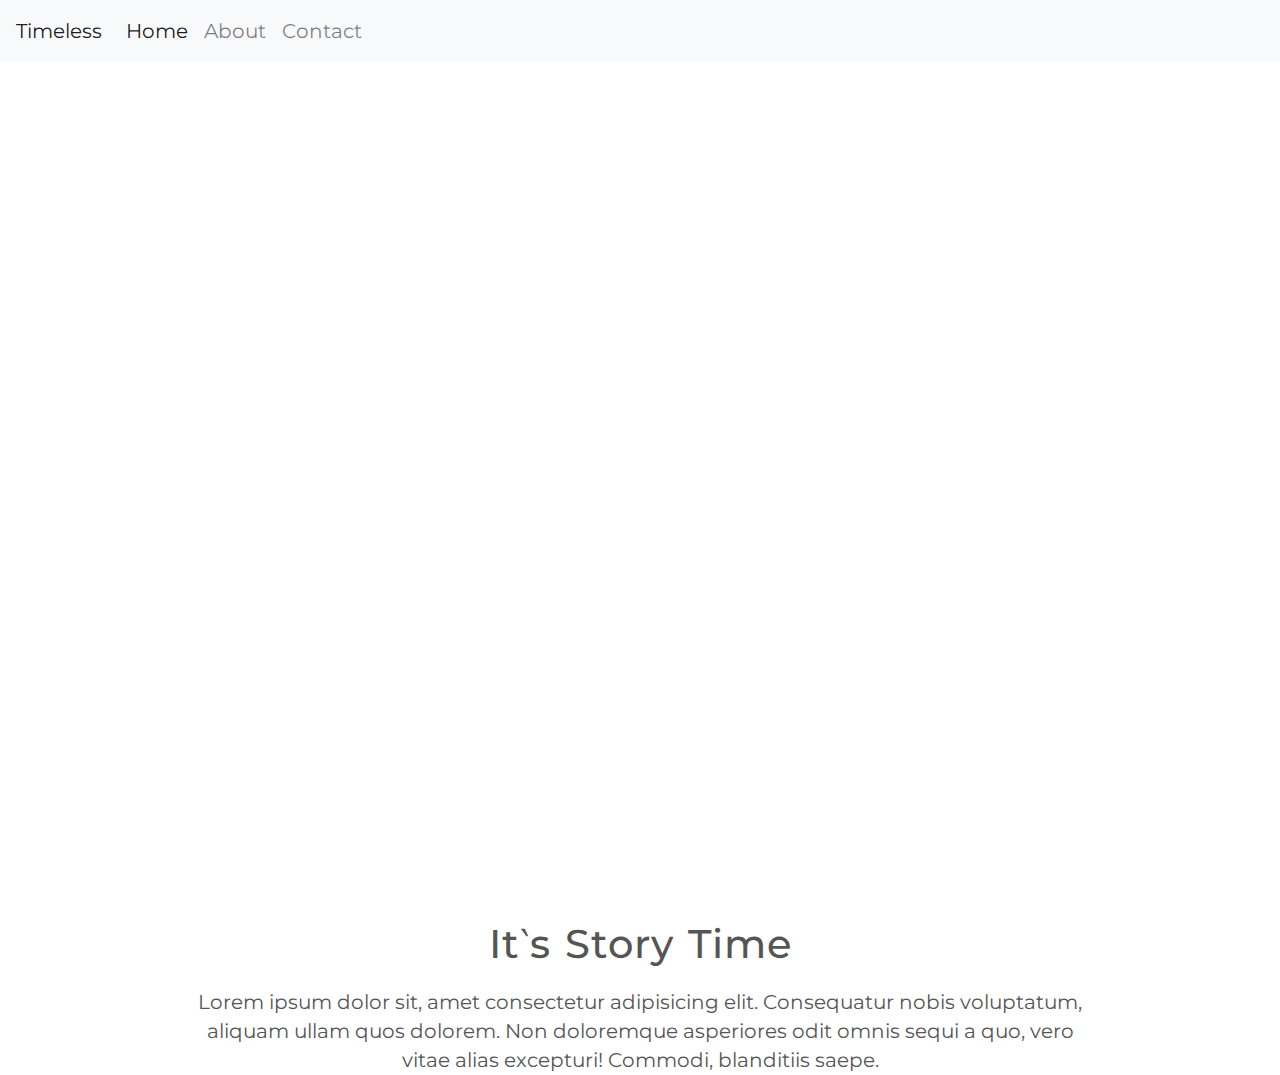
==== index.html @ 7b187dc6 "Add story section" ====
<!doctype html>
<html lang="en">
<head>
  <meta charset="UTF-8">
  <meta name="viewport" content="width=device-width, initial-scale=1, shrink-to-fit=no">
  <meta http-equiv="X-UA-Compatible" content="ie=edge">
  <link href="https://fonts.googleapis.com/css?family=Montserrat:100,200,400,700" rel="stylesheet">
  <link rel="stylesheet" href="css/bootstrap.min.css">
  <link rel="stylesheet" href="css/style.css">
  <title>Webs</title>
</head>
<body>
  <header>
    <nav class="navbar fixed-top navbar-expand-lg navbar-light bg-light">
      <a class="navbar-brand" href="#">Timeless</a>
      <button class="navbar-toggler" type="button" data-toggle="collapse" data-target="#navbarSupportedContent" aria-controls="navbarSupportedContent" aria-expanded="false" aria-label="Toggle navigation">
        <span class="navbar-toggler-icon"></span>
      </button>
    
      <div class="collapse navbar-collapse" id="navbarSupportedContent">
        <ul class="navbar-nav mr-auto">
          <li class="nav-item active">
            <a class="nav-link" href="#">Home <span class="sr-only">(current)</span></a>
          </li>
          <li class="nav-item">
            <a class="nav-link" href="about.html">About</a>
          </li>
          <li class="nav-item">
            <a class="nav-link" href="#">Contact</a>
          </li>
        </ul>
      </div>
    </nav>
    <div class="container-fluid back">
      <h1 class="display-1">Timeless</h1>
    </div>
  </header>
  <main>
    <div class="container text-center">
      <h2>It&backprime;s Story Time</h2>
      <p class="story">Lorem ipsum dolor sit, amet consectetur adipisicing elit. Consequatur nobis voluptatum, aliquam ullam quos dolorem. Non doloremque asperiores odit omnis sequi a quo, vero vitae alias excepturi! Commodi, blanditiis saepe.</p>
    </div>
  </main>
  <script type="text/javascript" src="js/jquery.min.js"></script>
  <script type="text/javascript" src="js/bootstrap.bundle.min.js"></script>
  <script type="text/javascript" src="js/bootstrap.min.js"></script>
</body>
</html>
---- css/style.css ----
body {
  font-family: 'Montserrat', sans-serif;
  text-rendering: optimizeLegibility;
  font-size: 20px;
  color: #555555;
}
h1 {
  color: #ffffff;
  text-align: center;
  font-weight: 100;
  font-size: 100px;
  position: absolute;
  top: 50%;
  left: 50%;
  transform: translate(-50%, -50%);
}
h2 {
  font-size: 200%;
  word-spacing: 2px;
  text-align: center;
  margin: 20px 0;
  letter-spacing: 1px;
}
.back {
  background: url('../img/bg11.jpg');
  background-size: cover;
  background-repeat: no-repeat;
  height: 100vh;
}
.story {
  margin: 0 10%;
  line-height: 145%;
  font-size: 20px;
}

/* 
===========
 Bootstrap 
===========
*/
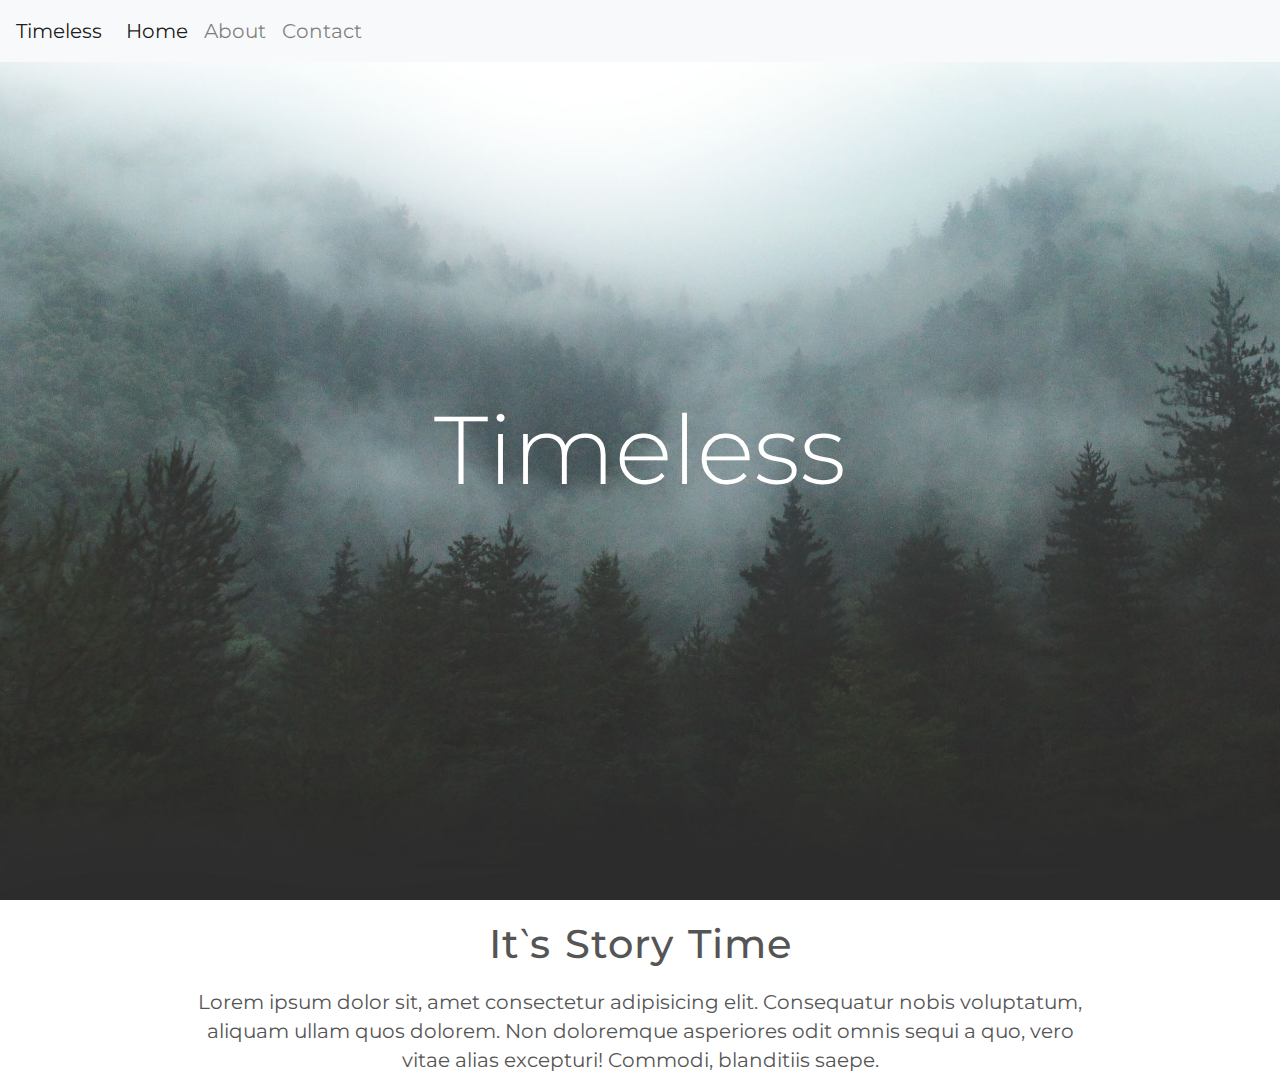
==== commit 90bb831e: "Update Files" ====
--- a/index.html
+++ b/index.html
@@ -20,13 +20,13 @@
       <div class="collapse navbar-collapse" id="navbarSupportedContent">
         <ul class="navbar-nav mr-auto">
           <li class="nav-item active">
-            <a class="nav-link" href="#">Home <span class="sr-only">(current)</span></a>
+            <a class="nav-link" href="index.html">Home <span class="sr-only">(current)</span></a>
           </li>
           <li class="nav-item">
             <a class="nav-link" href="about.html">About</a>
           </li>
           <li class="nav-item">
-            <a class="nav-link" href="#">Contact</a>
+            <a class="nav-link" href="contact.html">Contact</a>
           </li>
         </ul>
       </div>
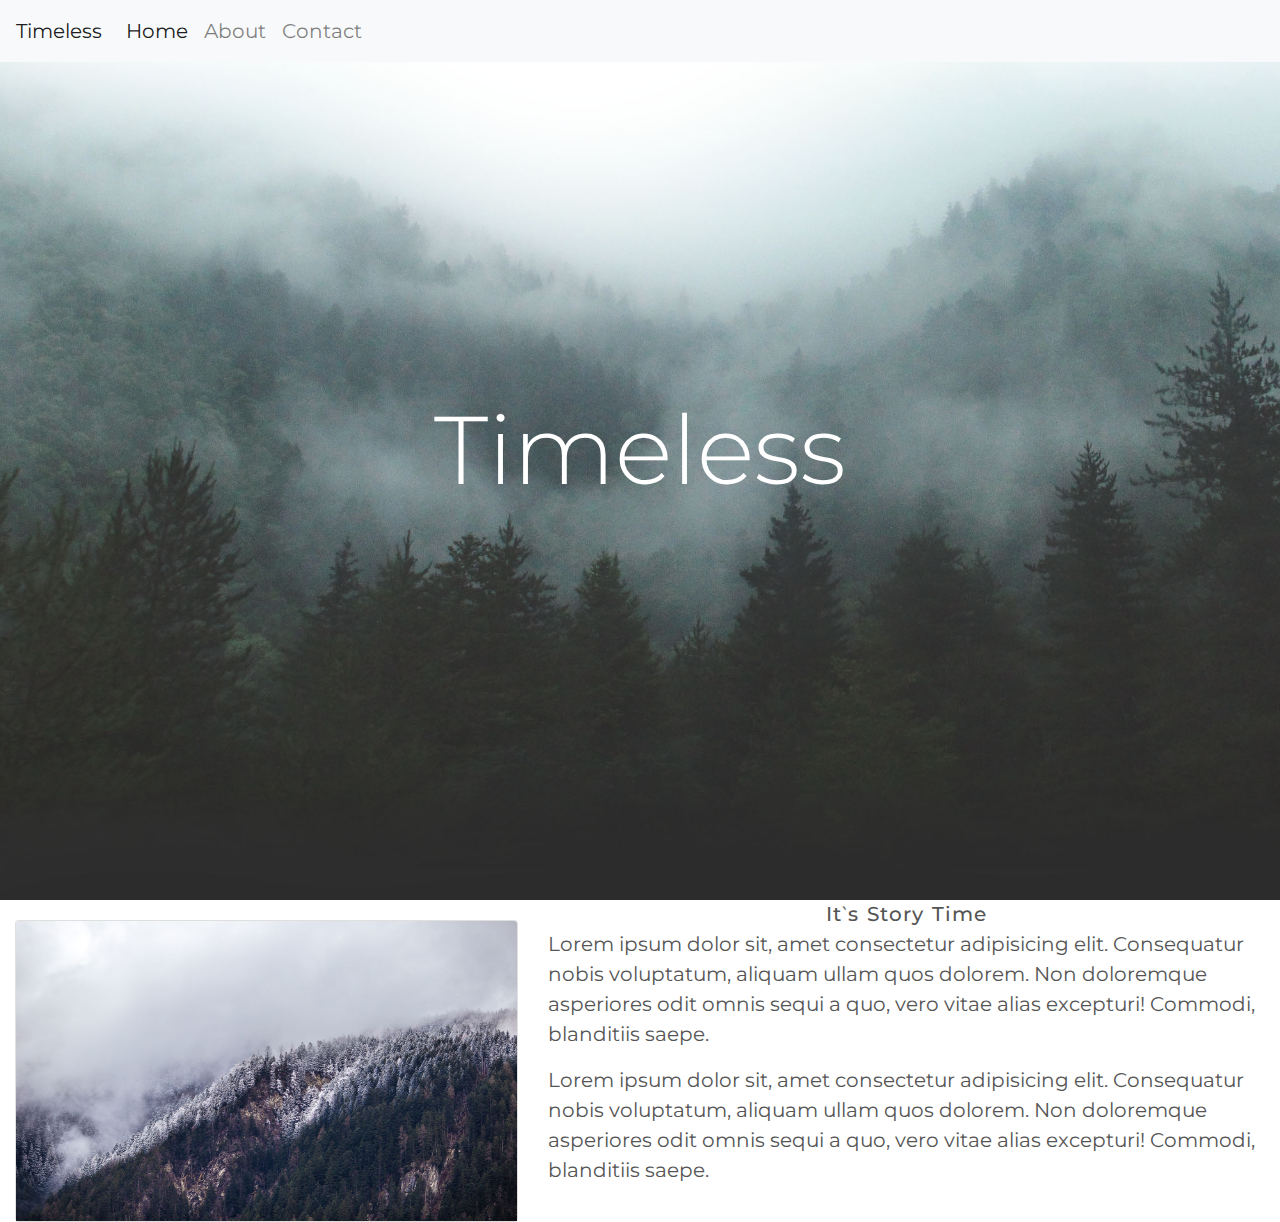
==== commit fa473019: "Update Story Section" ====
--- a/index.html
+++ b/index.html
@@ -36,9 +36,19 @@
     </div>
   </header>
   <main>
-    <div class="container text-center">
-      <h2>It&backprime;s Story Time</h2>
-      <p class="story">Lorem ipsum dolor sit, amet consectetur adipisicing elit. Consequatur nobis voluptatum, aliquam ullam quos dolorem. Non doloremque asperiores odit omnis sequi a quo, vero vitae alias excepturi! Commodi, blanditiis saepe.</p>
+    <div class="container-fluid">
+      <div class="row">
+        <div class="col-md-5">
+            <div class="card" style="margin-top: 20px;">
+              <img class="card-img-top" src="img/bg7.jpg" alt="Card image cap" style="height: 300px;">
+            </div>
+        </div>
+        <div class="col-md-7">
+          <h2 class="story">It&backprime;s Story Time</h2>
+          <p>Lorem ipsum dolor sit, amet consectetur adipisicing elit. Consequatur nobis voluptatum, aliquam ullam quos dolorem. Non doloremque asperiores odit omnis sequi a quo, vero vitae alias excepturi! Commodi, blanditiis saepe.</p>
+          <p>Lorem ipsum dolor sit, amet consectetur adipisicing elit. Consequatur nobis voluptatum, aliquam ullam quos dolorem. Non doloremque asperiores odit omnis sequi a quo, vero vitae alias excepturi! Commodi, blanditiis saepe.</p>
+        </div>
+      </div>
     </div>
   </main>
   <script type="text/javascript" src="js/jquery.min.js"></script>
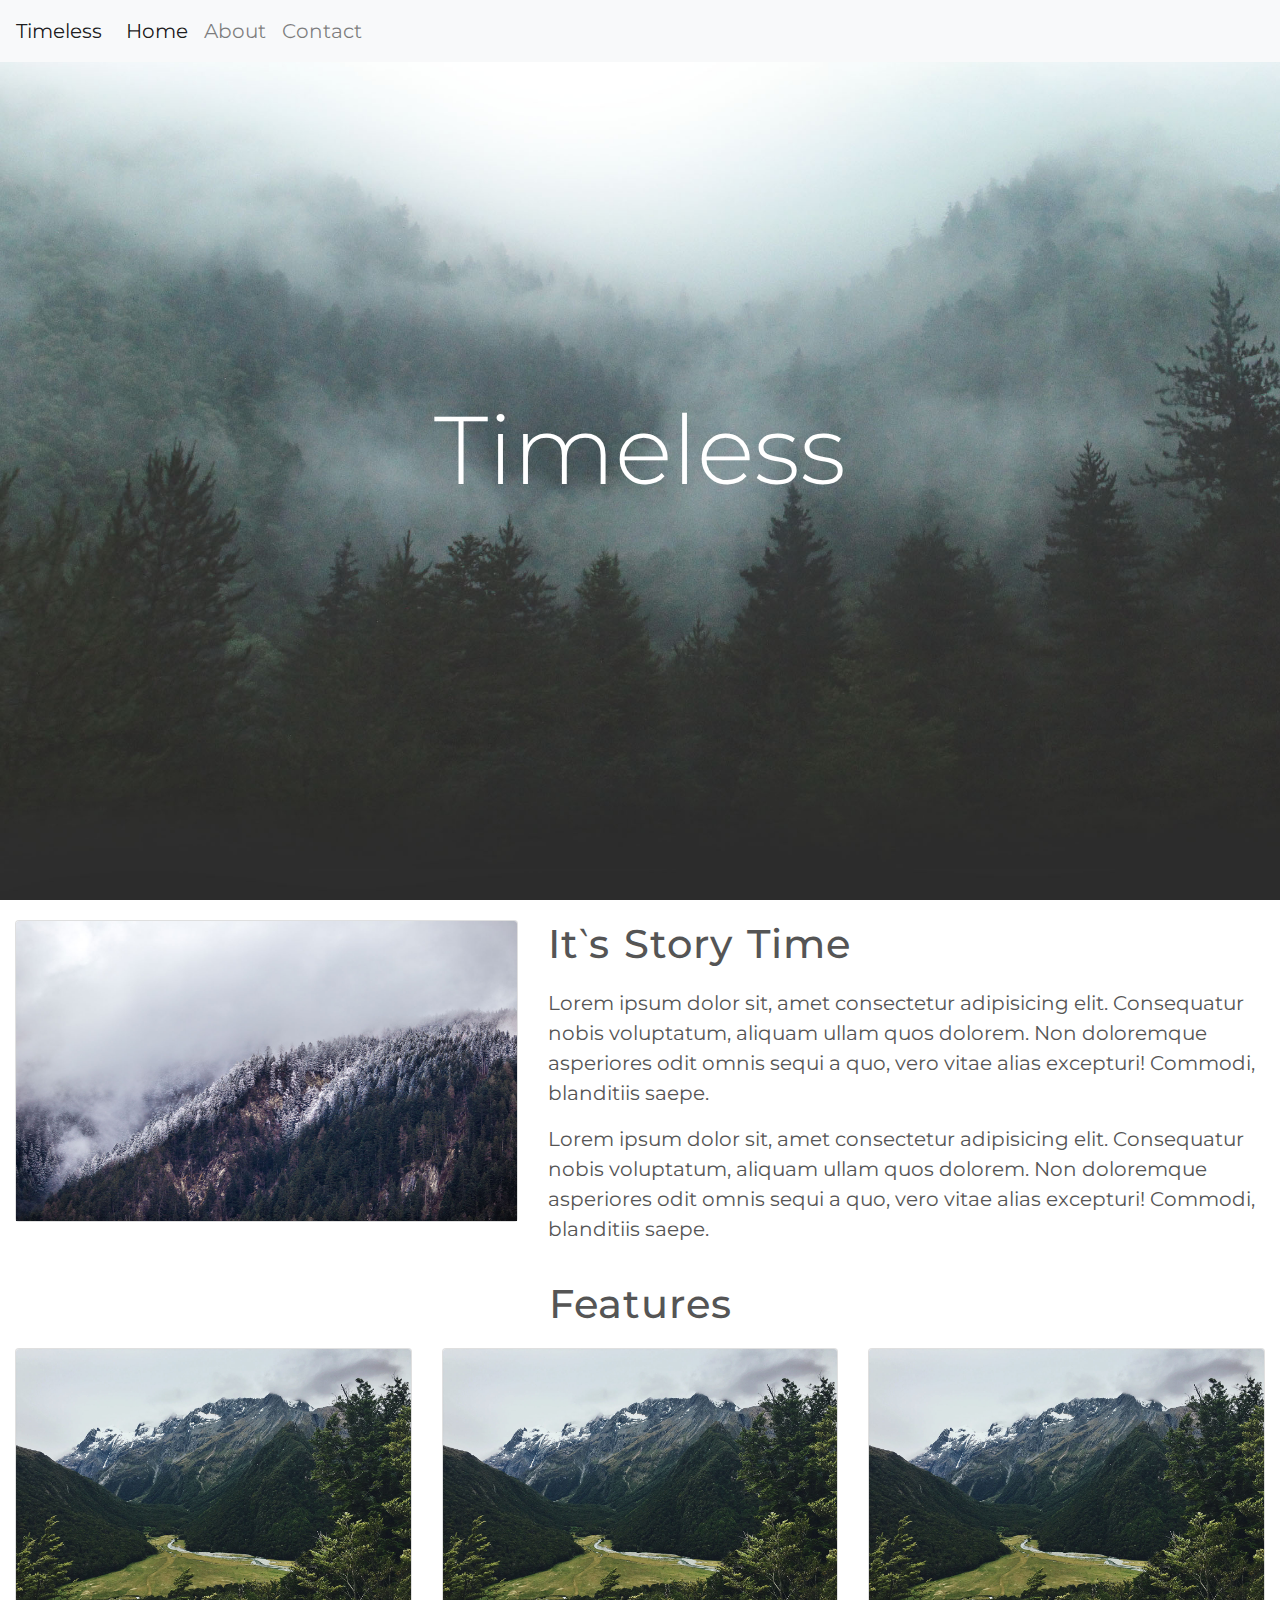
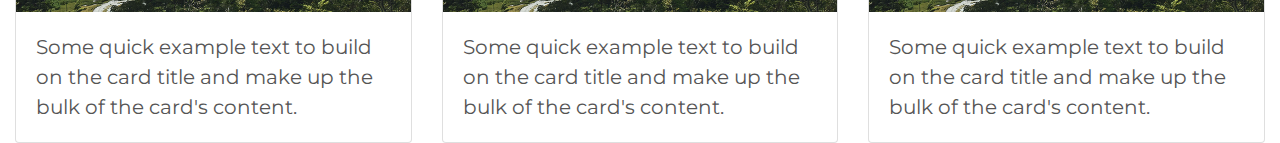
==== commit 1062b1f3: "Add Features Section" ====
--- a/index.html
+++ b/index.html
@@ -50,6 +50,35 @@
         </div>
       </div>
     </div>
+    <div class="container-fluid">
+      <h2>Features</h2>
+      <div class="row">
+        <div class="col-xs-12 col-md-4">
+          <div class="card">
+            <img class="card-img-top" src="img/bg3.jpg" alt="Card image cap">
+            <div class="card-body">
+              <p class="card-text">Some quick example text to build on the card title and make up the bulk of the card's content.</p>
+            </div>
+          </div>
+        </div>
+        <div class="col-xs-12 col-md-4">
+          <div class="card">
+            <img class="card-img-top" src="img/bg3.jpg" alt="Card image cap">
+            <div class="card-body">
+              <p class="card-text">Some quick example text to build on the card title and make up the bulk of the card's content.</p>
+            </div>
+          </div>
+        </div>
+        <div class="col-xs-12 col-md-4">
+            <div class="card">
+              <img class="card-img-top" src="img/bg3.jpg" alt="Card image cap">
+              <div class="card-body">
+                <p class="card-text">Some quick example text to build on the card title and make up the bulk of the card's content.</p>
+              </div>
+            </div>
+          </div>
+      </div>
+    </div>
   </main>
   <script type="text/javascript" src="js/jquery.min.js"></script>
   <script type="text/javascript" src="js/bootstrap.bundle.min.js"></script>
--- a/css/style.css
+++ b/css/style.css
@@ -28,13 +28,11 @@
   height: 100vh;
 }
 .story {
-  margin: 0 10%;
-  line-height: 145%;
-  font-size: 20px;
+  text-align: left;
 }
 
 /* 
 ===========
  Bootstrap 
 ===========
-*/
+*/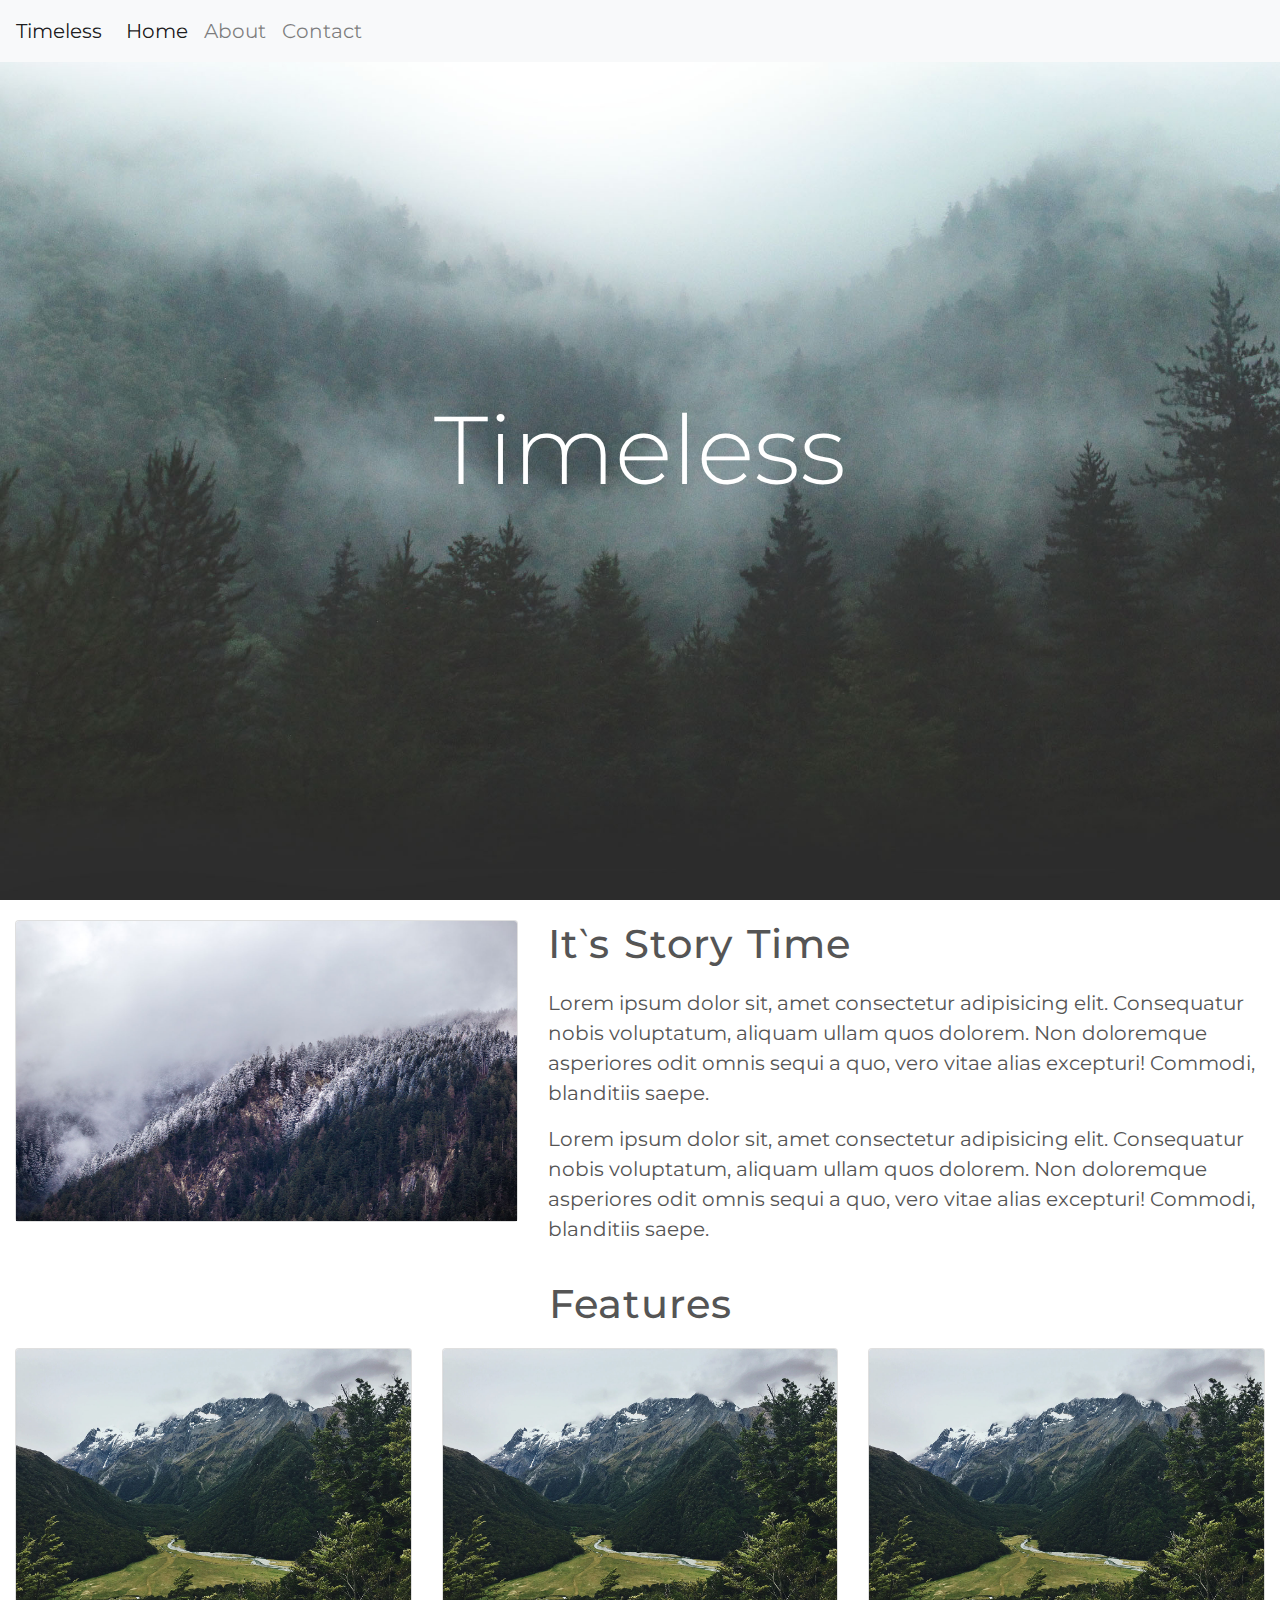
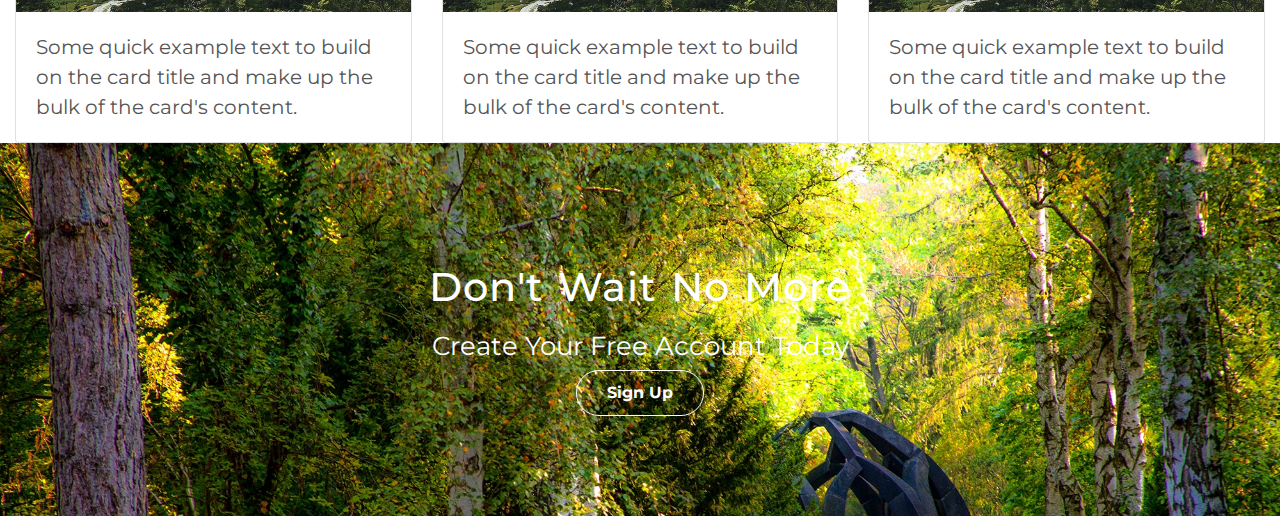
==== commit 32fe002c: "Add Sign Up Section" ====
--- a/index.html
+++ b/index.html
@@ -79,6 +79,15 @@
           </div>
       </div>
     </div>
+    <div class="container-fluid text-center back-2">
+      <div class="row justify-content-md-center">
+        <div class="col-12 paddy" style="color: #ffffff; padding: 100px 0;">
+          <h2>Don't Wait No More</h2>
+          <h5 class="lead">Create Your Free Account Today</h5>
+          <button type="button" class="btn outy">Sign Up</button>
+        </div>
+      </div>
+    </div>
   </main>
   <script type="text/javascript" src="js/jquery.min.js"></script>
   <script type="text/javascript" src="js/bootstrap.bundle.min.js"></script>
--- a/css/style.css
+++ b/css/style.css
@@ -27,12 +27,37 @@
   background-repeat: no-repeat;
   height: 100vh;
 }
+.back-2 {
+  background: url('../img/back.jpeg');
+  background-size: cover;
+  background-repeat: no-repeat;
+}
 .story {
   text-align: left;
 }
-
+.outy {
+  background-color: transparent;
+  border: 1px solid #ffffff;
+  color: #ffffff;
+  padding: 10px 30px;
+  font-weight: 700;
+  border-radius: 200px;
+}
+.outy:hover {
+  background-color: #ffffff;
+  border: 1px solid rgb(39, 37, 37);
+  color: rgb(39, 37, 37);
+  padding: 10px 30px;
+  font-weight: 700;
+  border-radius: 200px;
+}
 /* 
 ===========
  Bootstrap 
 ===========
-*/+*/
+.lead {
+  font-weight: 400;
+  font-size: 130%;
+  color: #ffffff;
+}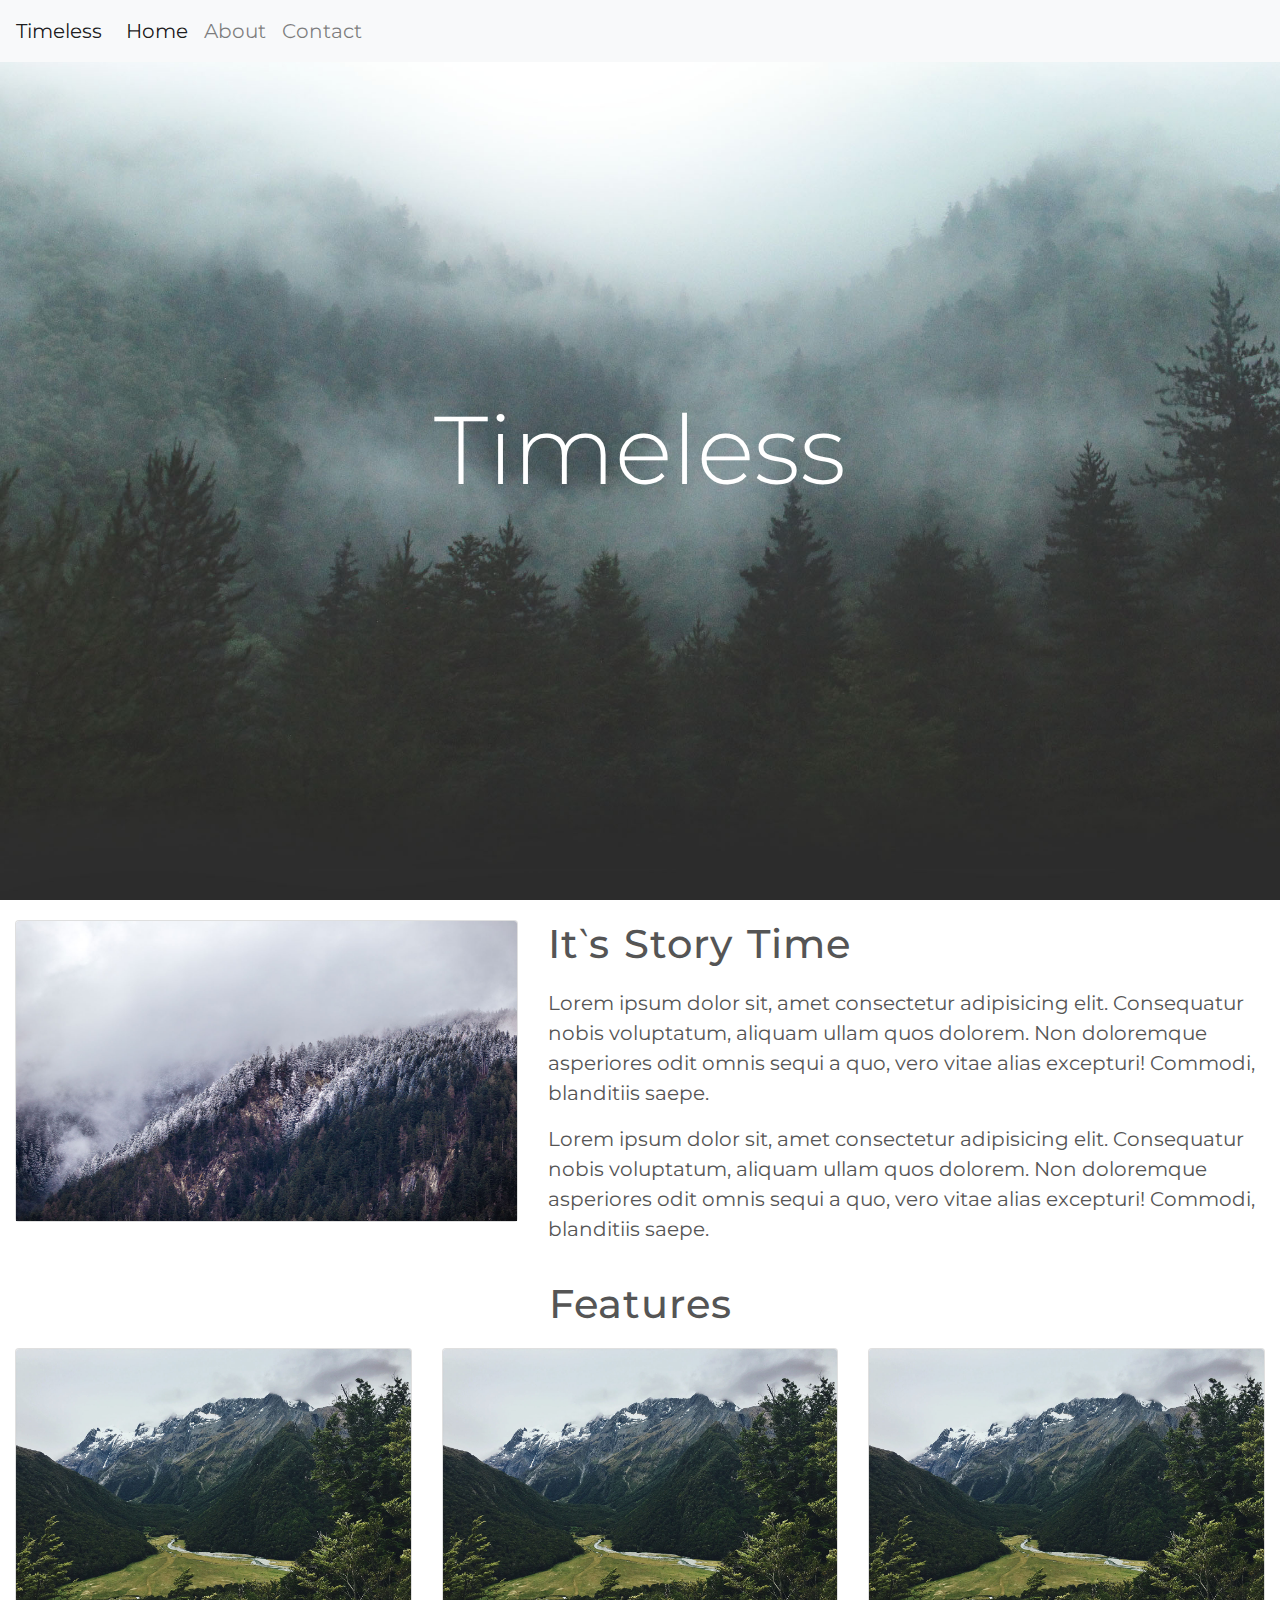
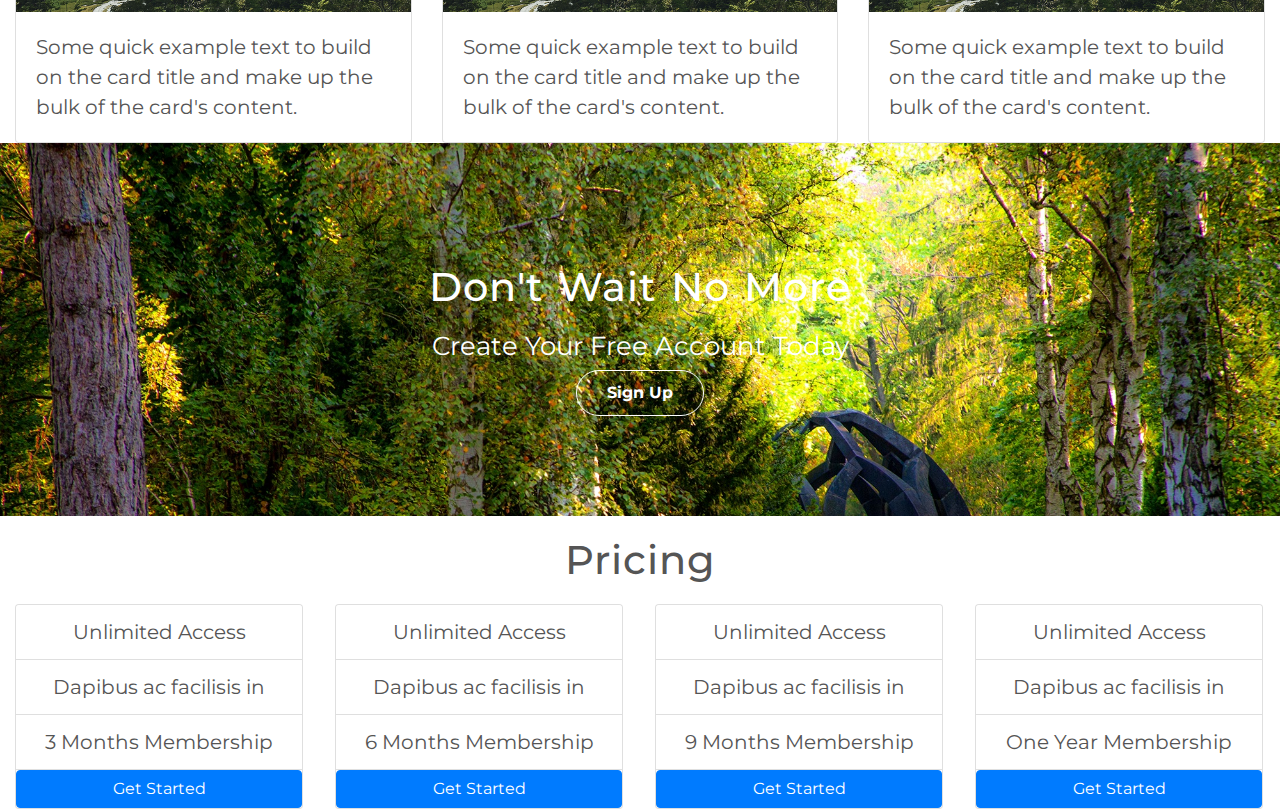
==== commit 64117511: "Add Pricing Section" ====
--- a/index.html
+++ b/index.html
@@ -88,6 +88,51 @@
         </div>
       </div>
     </div>
+    <div class="container-fluid">
+        <h2>Pricing</h2>
+        <div class="row">
+          <div class="col-xs-12 col-md-3">
+            <div class="card" style="width: 18rem;">
+              <ul class="list-group list-group-flush text-center">
+                <li class="list-group-item">Unlimited Access</li>
+                <li class="list-group-item">Dapibus ac facilisis in</li>
+                <li class="list-group-item">3 Months Membership</li>
+              </ul>
+              <a href="#" class="btn btn-primary">Get Started</a>
+            </div>
+          </div>
+          <div class="col-xs-12 col-md-3">
+            <div class="card" style="width: 18rem;">
+              <ul class="list-group list-group-flush text-center">
+                <li class="list-group-item">Unlimited Access</li>
+                <li class="list-group-item">Dapibus ac facilisis in</li>
+                <li class="list-group-item">6 Months Membership</li>
+              </ul>
+              <a href="#" class="btn btn-primary">Get Started</a>
+            </div>
+          </div>
+          <div class="col-xs-12 col-md-3">
+            <div class="card" style="width: 18rem;">
+              <ul class="list-group list-group-flush text-center">
+                <li class="list-group-item">Unlimited Access</li>
+                <li class="list-group-item">Dapibus ac facilisis in</li>
+                <li class="list-group-item">9 Months Membership</li>
+              </ul>
+              <a href="#" class="btn btn-primary">Get Started</a>
+            </div>
+          </div>
+          <div class="col-xs-12 col-md-3">
+            <div class="card" style="width: 18rem;">
+              <ul class="list-group list-group-flush text-center">
+                <li class="list-group-item">Unlimited Access</li>
+                <li class="list-group-item">Dapibus ac facilisis in</li>
+                <li class="list-group-item">One Year Membership</li>
+              </ul>
+              <a href="#" class="btn btn-primary">Get Started</a>
+            </div>
+          </div>
+        </div>
+      </div>
   </main>
   <script type="text/javascript" src="js/jquery.min.js"></script>
   <script type="text/javascript" src="js/bootstrap.bundle.min.js"></script>
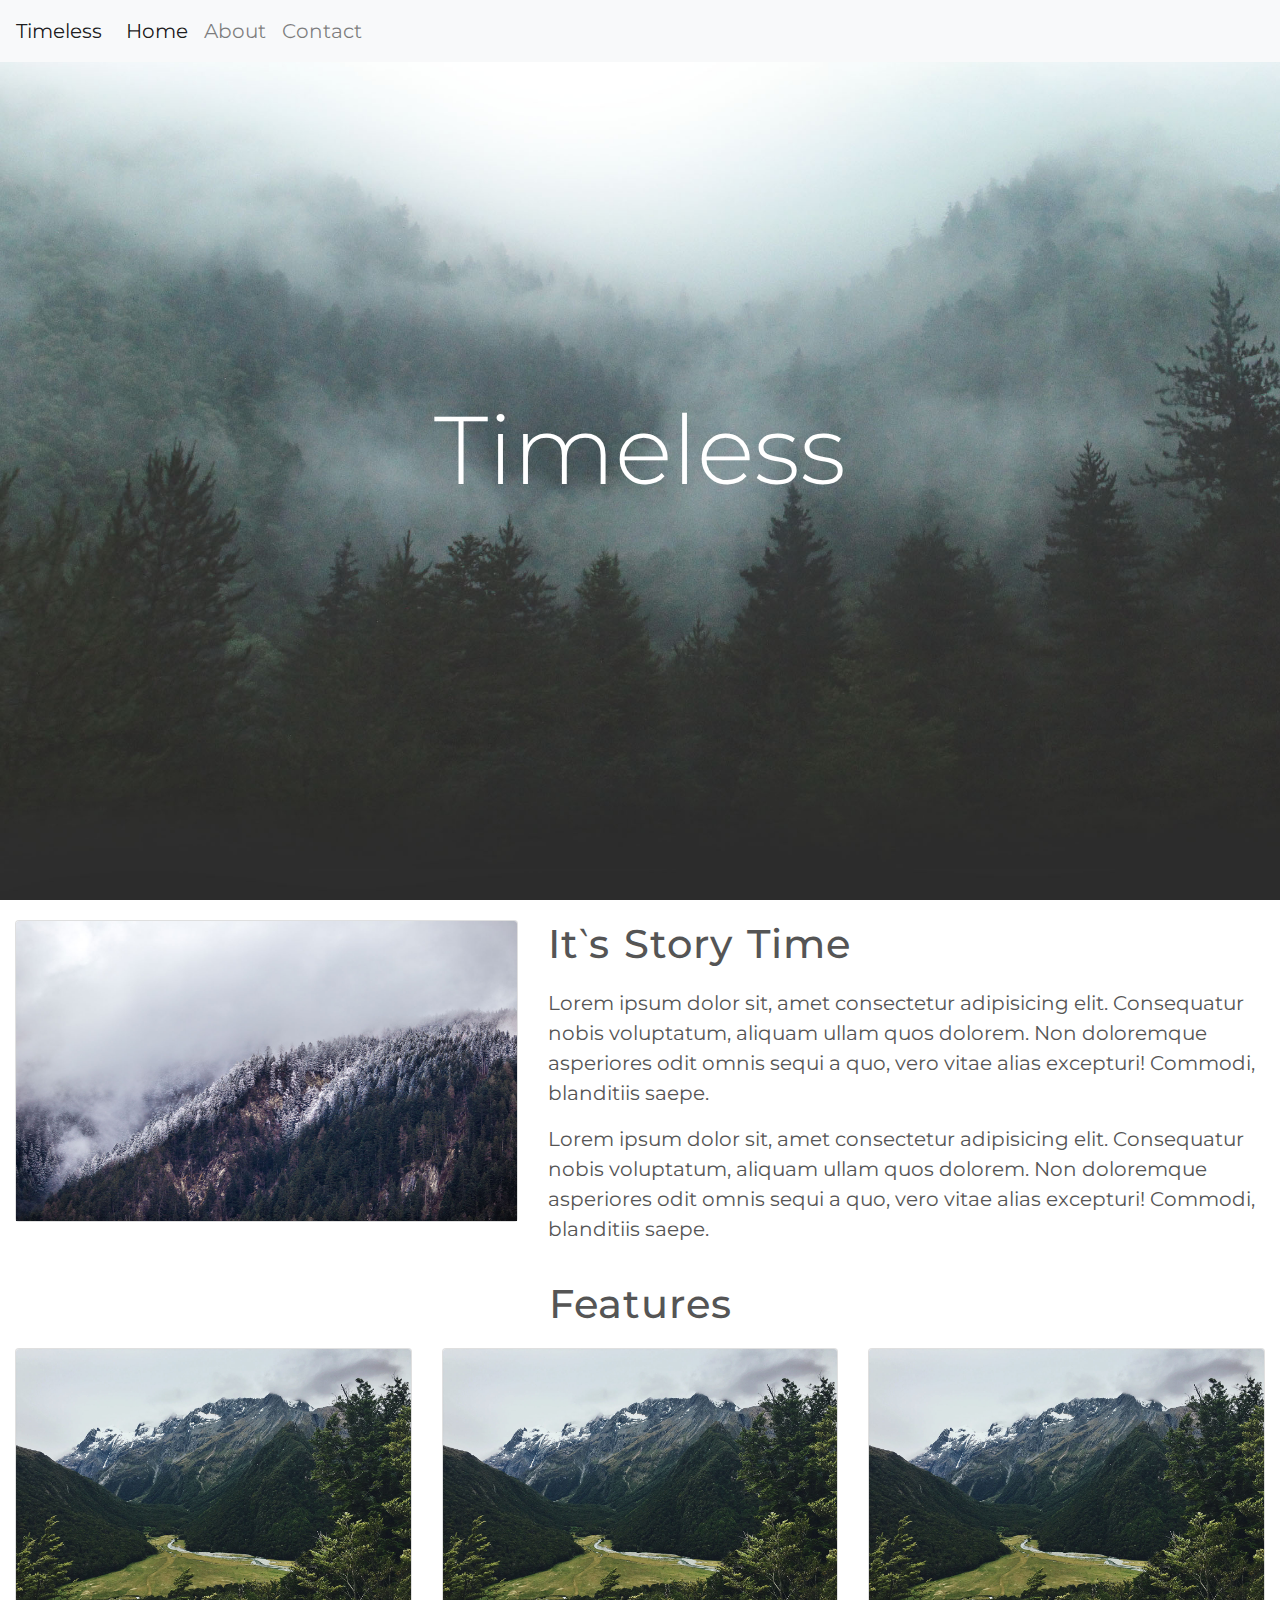
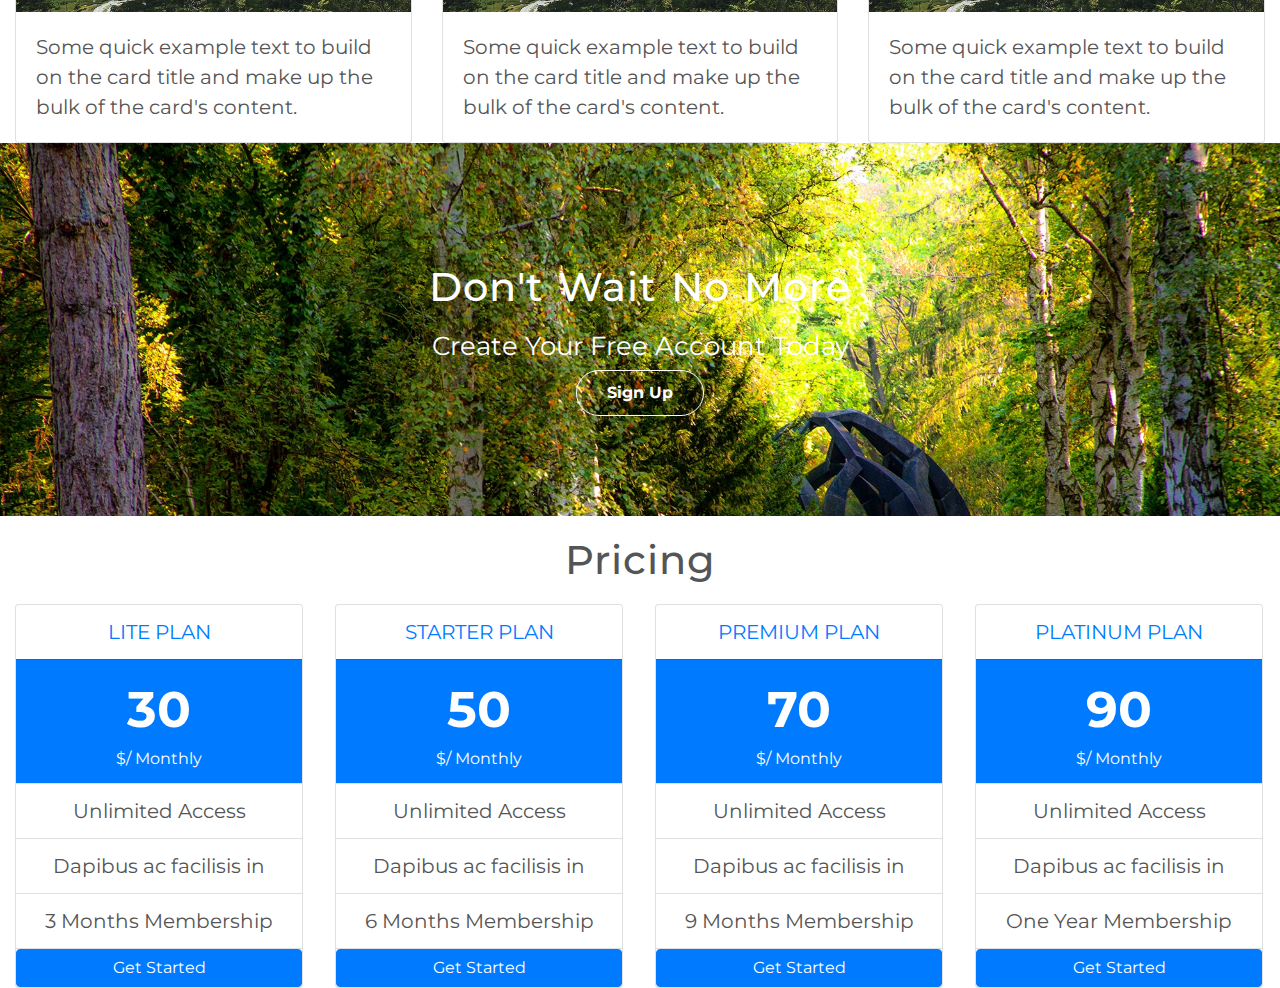
==== commit d05e66d4: "Modify Pricing Section" ====
--- a/index.html
+++ b/index.html
@@ -5,6 +5,7 @@
   <meta name="viewport" content="width=device-width, initial-scale=1, shrink-to-fit=no">
   <meta http-equiv="X-UA-Compatible" content="ie=edge">
   <link href="https://fonts.googleapis.com/css?family=Montserrat:100,200,400,700" rel="stylesheet">
+  <link rel="stylesheet" href="https://use.fontawesome.com/releases/v5.5.0/css/all.css" integrity="sha384-B4dIYHKNBt8Bc12p+WXckhzcICo0wtJAoU8YZTY5qE0Id1GSseTk6S+L3BlXeVIU" crossorigin="anonymous">
   <link rel="stylesheet" href="css/bootstrap.min.css">
   <link rel="stylesheet" href="css/style.css">
   <title>Webs</title>
@@ -89,50 +90,59 @@
       </div>
     </div>
     <div class="container-fluid">
-        <h2>Pricing</h2>
-        <div class="row">
-          <div class="col-xs-12 col-md-3">
-            <div class="card" style="width: 18rem;">
-              <ul class="list-group list-group-flush text-center">
-                <li class="list-group-item">Unlimited Access</li>
-                <li class="list-group-item">Dapibus ac facilisis in</li>
-                <li class="list-group-item">3 Months Membership</li>
-              </ul>
-              <a href="#" class="btn btn-primary">Get Started</a>
-            </div>
+      <h2>Pricing</h2>
+      <div class="row">
+        <div class="col-xs-12 col-md-3">
+          <div class="card" style="width: 18rem;">
+            <ul class="list-group list-group-flush text-center">
+              <li class="list-group-item">Lite Plan</li>
+              <li class="list-group-item bg-primary"><span>30 </span>$/ Monthly</li>
+              <li class="list-group-item">Unlimited Access</li>
+              <li class="list-group-item">Dapibus ac facilisis in</li>
+              <li class="list-group-item">3 Months Membership</li>
+            </ul>
+            <a href="#" class="btn btn-primary">Get Started</a>
           </div>
-          <div class="col-xs-12 col-md-3">
-            <div class="card" style="width: 18rem;">
-              <ul class="list-group list-group-flush text-center">
-                <li class="list-group-item">Unlimited Access</li>
-                <li class="list-group-item">Dapibus ac facilisis in</li>
-                <li class="list-group-item">6 Months Membership</li>
-              </ul>
-              <a href="#" class="btn btn-primary">Get Started</a>
-            </div>
+        </div>
+        <div class="col-xs-12 col-md-3">
+          <div class="card" style="width: 18rem;">
+            <ul class="list-group list-group-flush text-center">
+              <li class="list-group-item">Starter Plan</li>
+              <li class="list-group-item bg-primary"><span>50 </span>$/ Monthly</li>
+              <li class="list-group-item">Unlimited Access</li>
+              <li class="list-group-item">Dapibus ac facilisis in</li>
+              <li class="list-group-item">6 Months Membership</li>
+            </ul>
+            <a href="#" class="btn btn-primary">Get Started</a>
           </div>
-          <div class="col-xs-12 col-md-3">
-            <div class="card" style="width: 18rem;">
-              <ul class="list-group list-group-flush text-center">
-                <li class="list-group-item">Unlimited Access</li>
-                <li class="list-group-item">Dapibus ac facilisis in</li>
-                <li class="list-group-item">9 Months Membership</li>
-              </ul>
-              <a href="#" class="btn btn-primary">Get Started</a>
-            </div>
+        </div>
+        <div class="col-xs-12 col-md-3">
+          <div class="card" style="width: 18rem;">
+            <ul class="list-group list-group-flush text-center">
+              <li class="list-group-item">Premium Plan</li>
+              <li class="list-group-item bg-primary"><span>70 </span>$/ Monthly</li>
+              <li class="list-group-item">Unlimited Access</li>
+              <li class="list-group-item">Dapibus ac facilisis in</li>
+              <li class="list-group-item">9 Months Membership</li>
+            </ul>
+            <a href="#" class="btn btn-primary">Get Started</a>
           </div>
-          <div class="col-xs-12 col-md-3">
-            <div class="card" style="width: 18rem;">
-              <ul class="list-group list-group-flush text-center">
-                <li class="list-group-item">Unlimited Access</li>
-                <li class="list-group-item">Dapibus ac facilisis in</li>
-                <li class="list-group-item">One Year Membership</li>
-              </ul>
-              <a href="#" class="btn btn-primary">Get Started</a>
-            </div>
+        </div>
+        <div class="col-xs-12 col-md-3">
+          <div class="card" style="width: 18rem;">
+            <ul class="list-group list-group-flush text-center">
+              <li class="list-group-item">Platinum Plan</li>
+              <li class="list-group-item bg-primary"> <span>90 </span>$/ Monthly</li>
+              <li class="list-group-item">Unlimited Access</li>
+              <li class="list-group-item">Dapibus ac facilisis in</li>
+              <li class="list-group-item">One Year Membership</li>
+            </ul>
+            <a href="#" class="btn btn-primary">Get Started</a>
           </div>
         </div>
       </div>
+    </div>
+    
   </main>
   <script type="text/javascript" src="js/jquery.min.js"></script>
   <script type="text/javascript" src="js/bootstrap.bundle.min.js"></script>
--- a/css/style.css
+++ b/css/style.css
@@ -32,6 +32,13 @@
   background-size: cover;
   background-repeat: no-repeat;
 }
+.ft-back{
+  margin-top: 30px;
+  background: url('../img/antoine-barres.jpg');
+  background-size: cover;
+  background-repeat: no-repeat;
+  height: 60vh;
+}
 .story {
   text-align: left;
 }
@@ -51,6 +58,24 @@
   font-weight: 700;
   border-radius: 200px;
 }
+.padded {
+  margin-top: 50px;
+  padding-top: 50px;
+  text-align: center;
+}
+.sel {
+  color: #ffffff;
+  font-size: 120%;
+  display: block;
+}
+.sel span {
+  display: block;
+  font-weight: bold;
+  font-size: 150%;
+}
+i {
+  font-size: 40px;
+}
 /* 
 ===========
  Bootstrap 
@@ -60,4 +85,26 @@
   font-weight: 400;
   font-size: 130%;
   color: #ffffff;
+}
+.list-group-item:first-child {
+  color: #007bff;
+  text-transform: uppercase;
+}
+.list-group-item:nth-child(2) {
+  color: #ffffff;
+  font-size: 80%;
+}
+.list-group-item:nth-child(2) span {
+  font-size: 50px;
+  font-weight: bold;
+  display: block;
+}
+.rounded-circle {
+  background-color: #ffffff;
+  padding: 40px;
+}
+.rounded-circle:hover {
+  background-color: #007bff;
+  color: #ffffff;
+  padding: 40px;
 }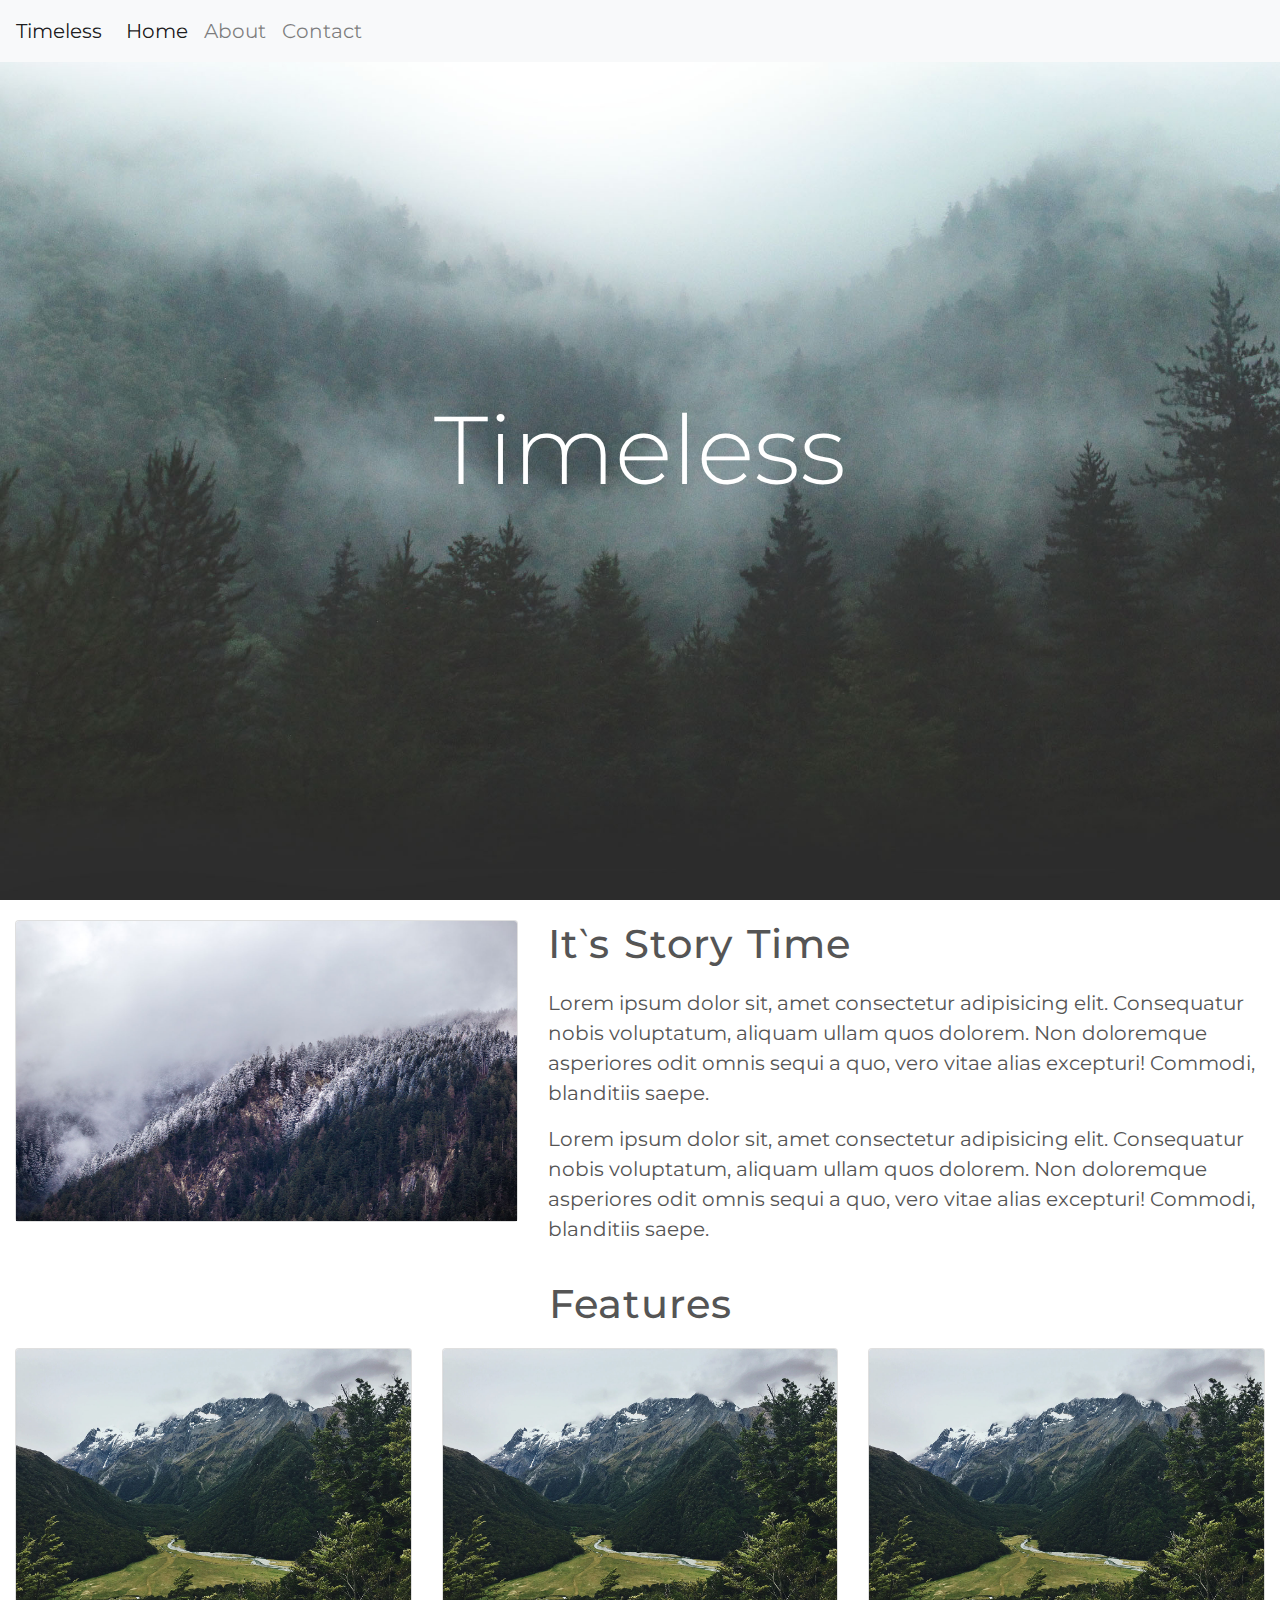
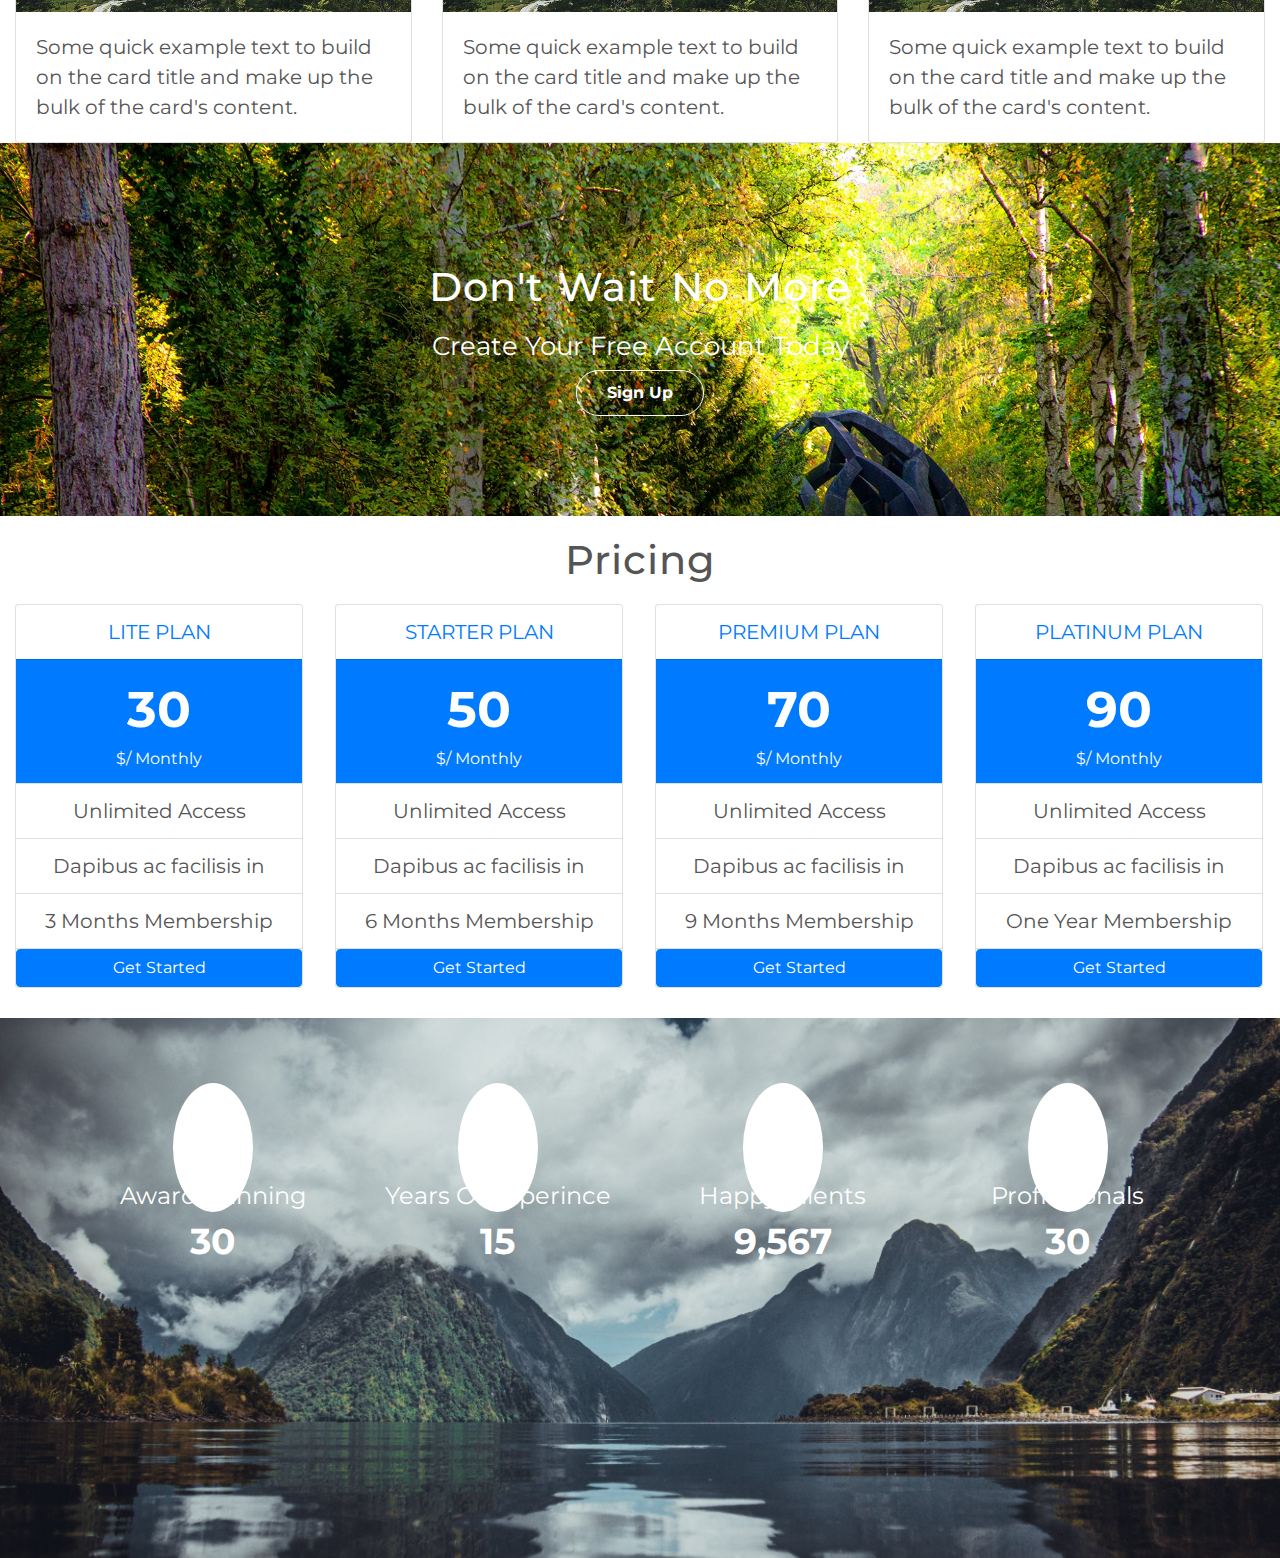
==== commit 86c9bbc6: "Add New Section" ====
--- a/index.html
+++ b/index.html
@@ -142,7 +142,28 @@
         </div>
       </div>
     </div>
-    
+    <div class="container-fluid ft-back">
+      <div class="container">
+        <div class="row">
+          <div class="col-xs-12 col-md-3 padded">
+            <i class="fas fa-hands fa-xl rounded-circle"></i>
+            <p class="sel">Award Winning <span>30</span></p>
+          </div>
+          <div class="col-xs-12 col-md-3 padded">  
+            <i class="far fa-address-card rounded-circle"></i>
+            <p class="sel">Years Of Experince <span>15</span></p>
+          </div>
+          <div class="col-xs-12 col-md-3 padded">
+            <i class="fas fa-users fa-xl rounded-circle"></i>
+            <p class="sel">Happy Clients <span> 9,567</span></p>
+          </div>
+          <div class="col-xs-12 col-md-3 padded">
+            <i class="fas fa-dove fa-xl rounded-circle"></i>
+            <p class="sel"> Proffesionals<span>30</span></p>
+          </div>
+        </div>
+      </div>
+    </div>
   </main>
   <script type="text/javascript" src="js/jquery.min.js"></script>
   <script type="text/javascript" src="js/bootstrap.bundle.min.js"></script>
